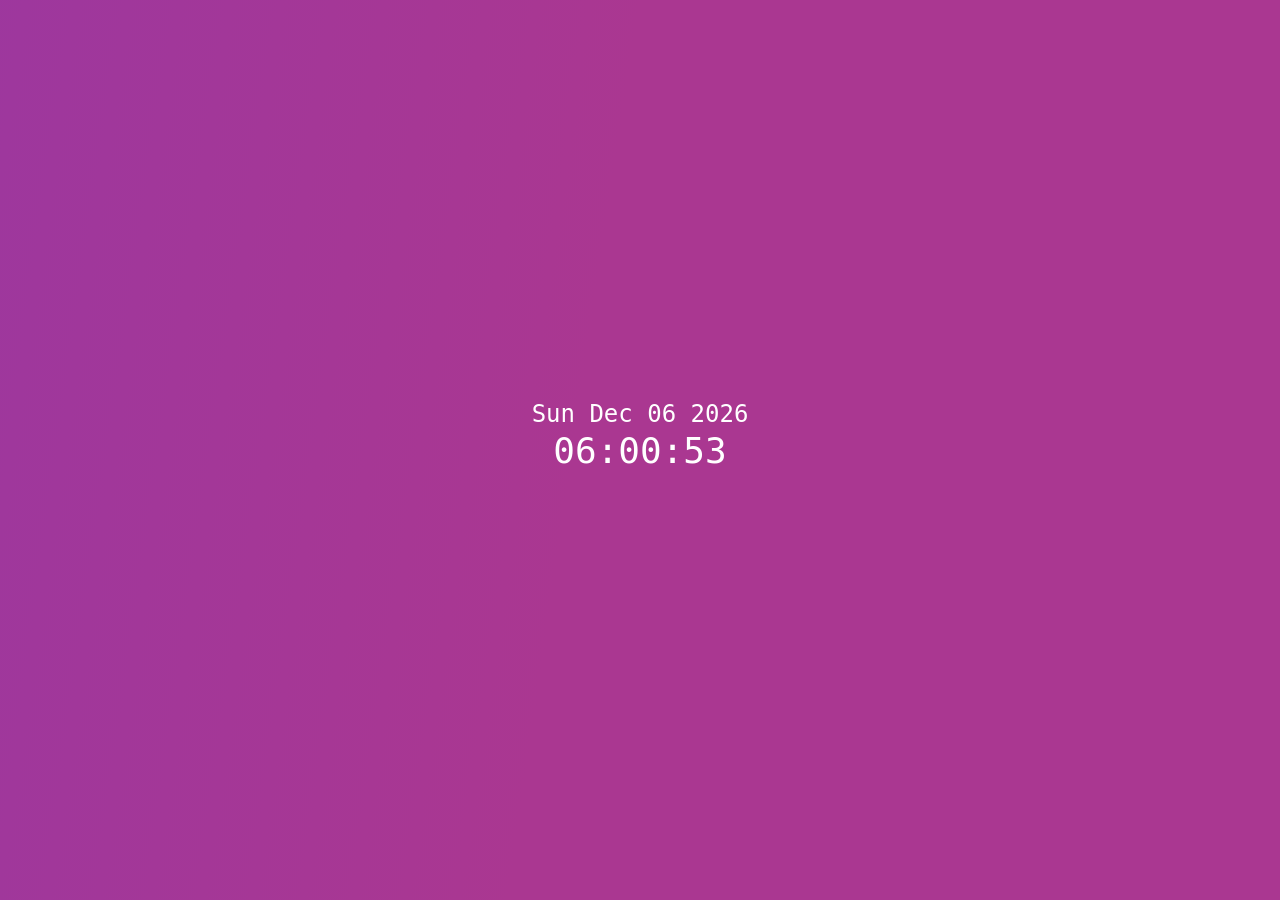
==== screensaver.html @ 20405daf "Code edited; Ported to other IDE." ====
<!DOCTYPE html>
<html lang="en">
<head>
    <meta charset="UTF-8">
    <meta name="viewport" content="width=device-width, initial-scale=1.0">
    <title>Color Gradient Waves</title>
    <style>
        body {
            margin: 0;
            overflow: hidden;
            font-family: Andale Mono, monospace; /* Set font family to Andale Mono */
            text-align: center;
            /* color: #F48800; Set clock color to orange */
            color: white;
            background-color: black; /* Added background color for better visibility */
        }
        canvas {
            display: block;
        }
        #clock {
            position: absolute;
            top: 50%;
            left: 50%;
            transform: translate(-50%, -50%);
            font-size: 36px; /* Increased font size for better visibility */
        }
        #date {
            position: absolute;
            top: calc(50% - 50px); /* Adjust position above the clock */
            left: 50%;
            transform: translateX(-50%);
            font-size: 24px; /* Font size for the date */
        }
    </style>
</head>
<body>
    <div id="date"></div>
    <div id="clock"></div>
    <canvas id="canvas"></canvas>
    <script>
        // Get the clock and date elements
        const clockElement = document.getElementById('clock');
        const dateElement = document.getElementById('date');

        // Function to toggle visibility of clock and date
        function toggleVisibility() {
            const isVisible = clockElement.style.display !== 'none'; // Check current visibility

            // Toggle visibility
            clockElement.style.display = isVisible ? 'none' : 'block';
            dateElement.style.display = isVisible ? 'none' : 'block';
        }

        // Event listener for key press
        document.addEventListener('keydown', function(event) {
            // Check if the pressed key is 'H' or 'h'
            if (event.key.toLowerCase() === 'h') {
                toggleVisibility(); // Toggle visibility when 'H' key is pressed
            }
        });

        // Get the canvas element
        const canvas = document.getElementById('canvas');
        const ctx = canvas.getContext('2d');

        // Set canvas dimensions
        canvas.width = window.innerWidth;
        canvas.height = window.innerHeight;

        const min = 0; // Minimum value (inclusive)
        const max = 255; // Maximum value (inclusive)

        // Define color transition variables
        let red = Math.floor(Math.random() * (max - min + 1)) + min;
        let green = Math.floor(Math.random() * (max - min + 1)) + min;
        let blue = Math.floor(Math.random() * (max - min + 1)) + min;
        let delta = 1; // Change in color value
        let increasing = true; // Direction of color change

        // Render function to draw the gradient
        function render(gradient) {
            // Create a linear gradient
            // const gradient = ctx.createLinearGradient(0, 0, canvas.width, canvas.height);

            // Set color stops with interpolated values
            gradient.addColorStop(0, `rgb(${red}, ${green}, ${blue})`);
            gradient.addColorStop(1, `rgb(${blue}, ${green}, ${red}`);

            // Fill the canvas with the gradient
            ctx.fillStyle = gradient;
            ctx.fillRect(0, 0, canvas.width, canvas.height);
        }
        
        let angle = 0; // Initial angle of the gradient

        // Animation loop
        function animate() {

            // Update color values based on direction
            if (increasing) {
                red -= delta;
                blue += delta;
            } else {
                red += delta;
                blue -= delta;
            }

            // Check if color values reach the limits
            if (red <= 0 && blue >= 255) {
                increasing = false;
            } else if (red >= 255 && blue <= 0) {
                increasing = true;
            }

            angle += 0.005; // Adjust the speed of angle change as desired

            // Calculate the new coordinates based on the angle
            const startX = Math.cos(angle) * canvas.width / 2;
            const startY = Math.sin(angle) * canvas.height / 2;
            const endX = Math.cos(angle + Math.PI) * canvas.width / 2;
            const endY = Math.sin(angle + Math.PI) * canvas.height / 2;

            // Create gradient with updated coordinates
            const gradient = ctx.createLinearGradient(startX, startY, endX, endY);

            // Render the gradient
            render(gradient);

            // Call animate function recursively at 30 fps
            setTimeout(animate, 1000 / 30);
        }

        // Start the animation
        animate();

        // Update clock function
        function updateClock() {
            const now = new Date();
            const hours = String(now.getHours()).padStart(2, '0');
            const minutes = String(now.getMinutes()).padStart(2, '0');
            const seconds = String(now.getSeconds()).padStart(2, '0');
            const clockDisplay = `${hours}:${minutes}:${seconds}`;
            document.getElementById('clock').textContent = clockDisplay;

            // Get the date and weekday
            const dateDisplay = `${now.toDateString()}`;

            // Update the date display
            document.getElementById('date').textContent = dateDisplay;

            setTimeout(updateClock, 1000); // Update every second
        }

        // Start updating the clock
        updateClock();
    </script>
</body>
</html>
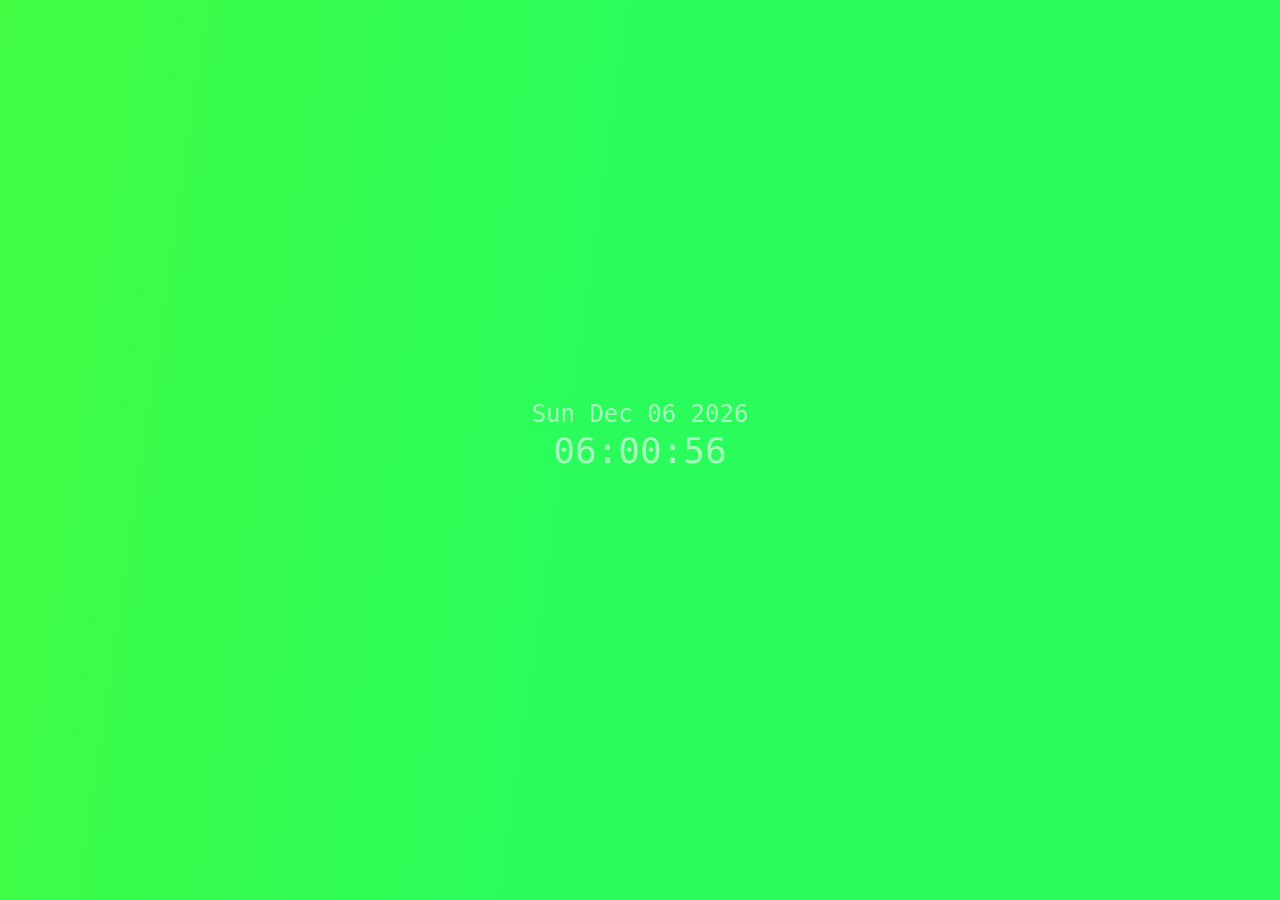
==== commit 58365075: "Inactive cursor hiding made, clock opacancy changed." ====
--- a/screensaver.html
+++ b/screensaver.html
@@ -13,6 +13,7 @@
             /* color: #F48800; Set clock color to orange */
             color: white;
             background-color: black; /* Added background color for better visibility */
+            cursor: none; /* Hide the cursor by default */
         }
         canvas {
             display: block;
@@ -23,6 +24,7 @@
             left: 50%;
             transform: translate(-50%, -50%);
             font-size: 36px; /* Increased font size for better visibility */
+            opacity: 0.6;
         }
         #date {
             position: absolute;
@@ -30,6 +32,7 @@
             left: 50%;
             transform: translateX(-50%);
             font-size: 24px; /* Font size for the date */
+            opacity: 0.6;
         }
     </style>
 </head>
@@ -77,6 +80,32 @@
         let delta = 1; // Change in color value
         let increasing = true; // Direction of color change
 
+        let angle = 0; // Initial angle of the gradient
+        
+        let timeoutId; // Variable to store the timeout ID
+
+        // Function to hide the cursor
+        function hideCursor() {
+            document.body.style.cursor = 'none'; // Hide the cursor
+        }
+
+        // Function to show the cursor
+        function showCursor() {
+            document.body.style.cursor = 'auto'; // Show the cursor
+        }
+
+        // Event listener for mousemove event
+        document.addEventListener('mousemove', function() {
+            // Clear the previous timeout
+            clearTimeout(timeoutId);
+
+            // Show the cursor
+            showCursor();
+
+            // Set a new timeout to hide the cursor after 3 seconds of inactivity
+            timeoutId = setTimeout(hideCursor, 3000);
+        });
+
         // Render function to draw the gradient
         function render(gradient) {
             // Create a linear gradient
@@ -91,8 +120,6 @@
             ctx.fillRect(0, 0, canvas.width, canvas.height);
         }
         
-        let angle = 0; // Initial angle of the gradient
-
         // Animation loop
         function animate() {
 
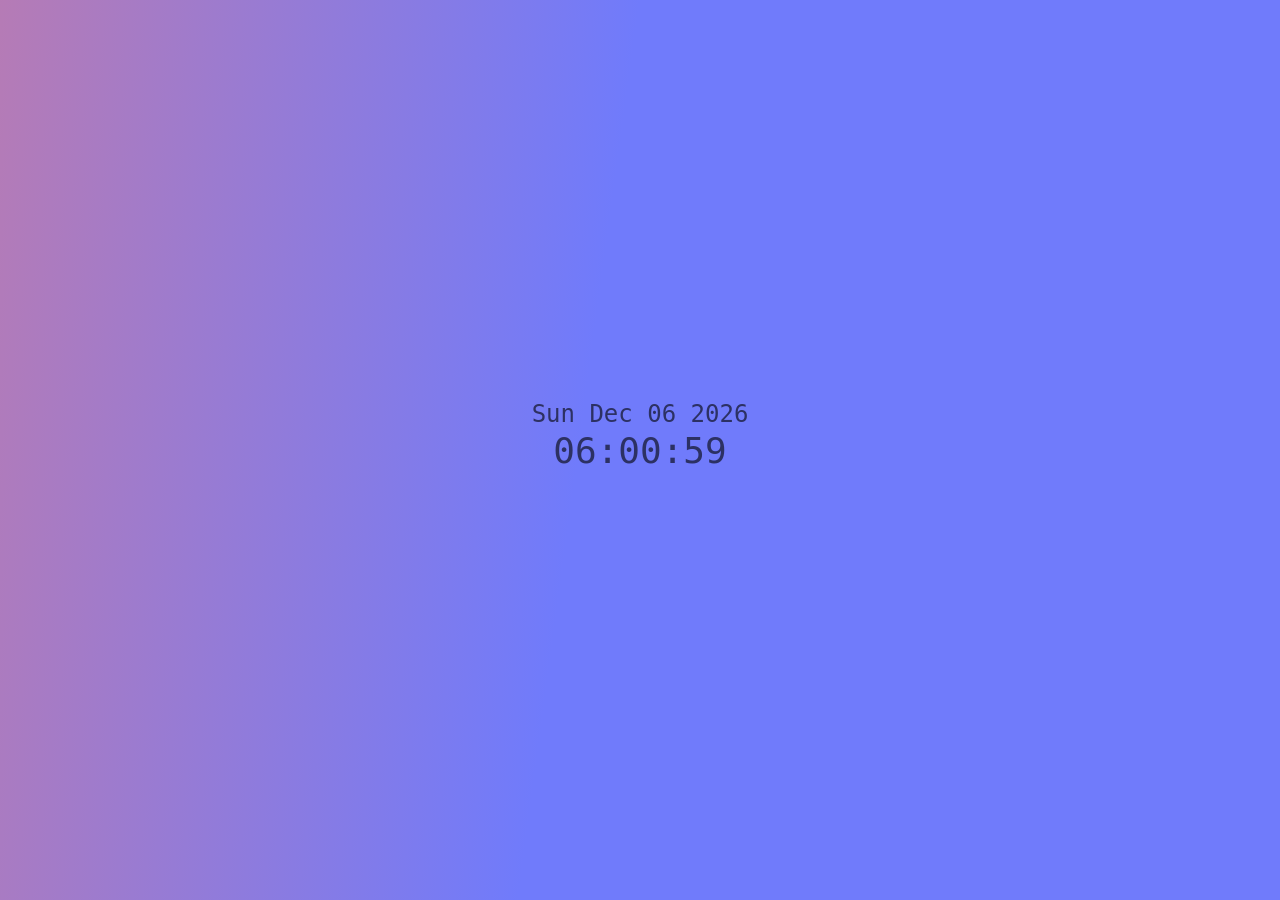
==== commit ad234c1e: "Automatic clock color change made" ====
--- a/screensaver.html
+++ b/screensaver.html
@@ -11,7 +11,7 @@
             font-family: Andale Mono, monospace; /* Set font family to Andale Mono */
             text-align: center;
             /* color: #F48800; Set clock color to orange */
-            color: white;
+            color: black;
             background-color: black; /* Added background color for better visibility */
             cursor: none; /* Hide the cursor by default */
         }
@@ -83,6 +83,11 @@
         let angle = 0; // Initial angle of the gradient
         
         let timeoutId; // Variable to store the timeout ID
+
+        if ([red, green, blue].filter(number => number < 128).length >= 2) {
+            clockElement.style.color = 'white'
+            dateElement.style.color = 'white'
+        }
 
         // Function to hide the cursor
         function hideCursor() {
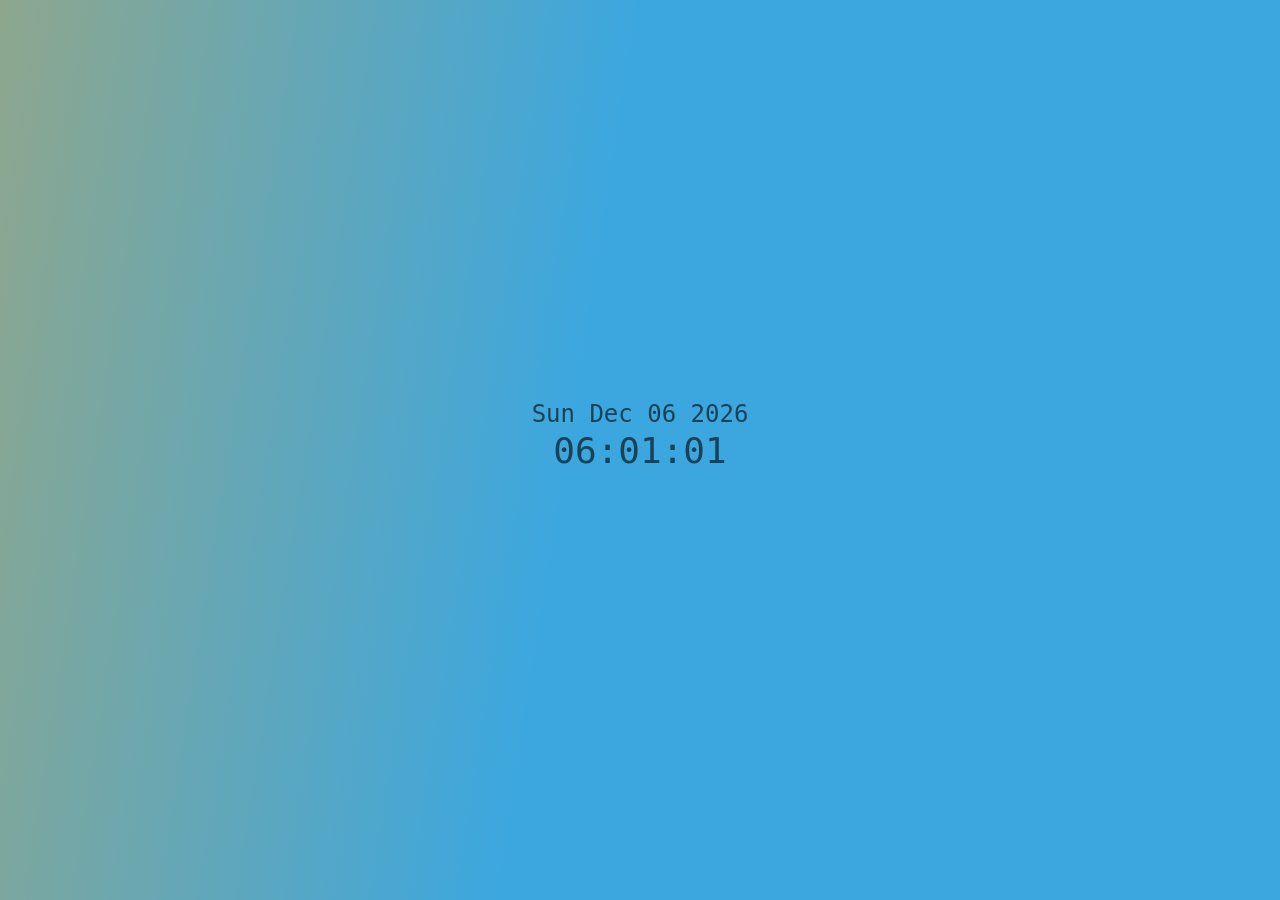
==== commit ce0ce851: "Code split to 3 files (html, css, js)" ====
--- a/screensaver.html
+++ b/screensaver.html
@@ -4,187 +4,12 @@
     <meta charset="UTF-8">
     <meta name="viewport" content="width=device-width, initial-scale=1.0">
     <title>Color Gradient Waves</title>
-    <style>
-        body {
-            margin: 0;
-            overflow: hidden;
-            font-family: Andale Mono, monospace; /* Set font family to Andale Mono */
-            text-align: center;
-            /* color: #F48800; Set clock color to orange */
-            color: black;
-            background-color: black; /* Added background color for better visibility */
-            cursor: none; /* Hide the cursor by default */
-        }
-        canvas {
-            display: block;
-        }
-        #clock {
-            position: absolute;
-            top: 50%;
-            left: 50%;
-            transform: translate(-50%, -50%);
-            font-size: 36px; /* Increased font size for better visibility */
-            opacity: 0.6;
-        }
-        #date {
-            position: absolute;
-            top: calc(50% - 50px); /* Adjust position above the clock */
-            left: 50%;
-            transform: translateX(-50%);
-            font-size: 24px; /* Font size for the date */
-            opacity: 0.6;
-        }
-    </style>
+    <link rel="stylesheet" href="/static/styles.css">
 </head>
 <body>
     <div id="date"></div>
     <div id="clock"></div>
     <canvas id="canvas"></canvas>
-    <script>
-        // Get the clock and date elements
-        const clockElement = document.getElementById('clock');
-        const dateElement = document.getElementById('date');
-
-        // Function to toggle visibility of clock and date
-        function toggleVisibility() {
-            const isVisible = clockElement.style.display !== 'none'; // Check current visibility
-
-            // Toggle visibility
-            clockElement.style.display = isVisible ? 'none' : 'block';
-            dateElement.style.display = isVisible ? 'none' : 'block';
-        }
-
-        // Event listener for key press
-        document.addEventListener('keydown', function(event) {
-            // Check if the pressed key is 'H' or 'h'
-            if (event.key.toLowerCase() === 'h') {
-                toggleVisibility(); // Toggle visibility when 'H' key is pressed
-            }
-        });
-
-        // Get the canvas element
-        const canvas = document.getElementById('canvas');
-        const ctx = canvas.getContext('2d');
-
-        // Set canvas dimensions
-        canvas.width = window.innerWidth;
-        canvas.height = window.innerHeight;
-
-        const min = 0; // Minimum value (inclusive)
-        const max = 255; // Maximum value (inclusive)
-
-        // Define color transition variables
-        let red = Math.floor(Math.random() * (max - min + 1)) + min;
-        let green = Math.floor(Math.random() * (max - min + 1)) + min;
-        let blue = Math.floor(Math.random() * (max - min + 1)) + min;
-        let delta = 1; // Change in color value
-        let increasing = true; // Direction of color change
-
-        let angle = 0; // Initial angle of the gradient
-        
-        let timeoutId; // Variable to store the timeout ID
-
-        if ([red, green, blue].filter(number => number < 128).length >= 2) {
-            clockElement.style.color = 'white'
-            dateElement.style.color = 'white'
-        }
-
-        // Function to hide the cursor
-        function hideCursor() {
-            document.body.style.cursor = 'none'; // Hide the cursor
-        }
-
-        // Function to show the cursor
-        function showCursor() {
-            document.body.style.cursor = 'auto'; // Show the cursor
-        }
-
-        // Event listener for mousemove event
-        document.addEventListener('mousemove', function() {
-            // Clear the previous timeout
-            clearTimeout(timeoutId);
-
-            // Show the cursor
-            showCursor();
-
-            // Set a new timeout to hide the cursor after 3 seconds of inactivity
-            timeoutId = setTimeout(hideCursor, 3000);
-        });
-
-        // Render function to draw the gradient
-        function render(gradient) {
-            // Create a linear gradient
-            // const gradient = ctx.createLinearGradient(0, 0, canvas.width, canvas.height);
-
-            // Set color stops with interpolated values
-            gradient.addColorStop(0, `rgb(${red}, ${green}, ${blue})`);
-            gradient.addColorStop(1, `rgb(${blue}, ${green}, ${red}`);
-
-            // Fill the canvas with the gradient
-            ctx.fillStyle = gradient;
-            ctx.fillRect(0, 0, canvas.width, canvas.height);
-        }
-        
-        // Animation loop
-        function animate() {
-
-            // Update color values based on direction
-            if (increasing) {
-                red -= delta;
-                blue += delta;
-            } else {
-                red += delta;
-                blue -= delta;
-            }
-
-            // Check if color values reach the limits
-            if (red <= 0 && blue >= 255) {
-                increasing = false;
-            } else if (red >= 255 && blue <= 0) {
-                increasing = true;
-            }
-
-            angle += 0.005; // Adjust the speed of angle change as desired
-
-            // Calculate the new coordinates based on the angle
-            const startX = Math.cos(angle) * canvas.width / 2;
-            const startY = Math.sin(angle) * canvas.height / 2;
-            const endX = Math.cos(angle + Math.PI) * canvas.width / 2;
-            const endY = Math.sin(angle + Math.PI) * canvas.height / 2;
-
-            // Create gradient with updated coordinates
-            const gradient = ctx.createLinearGradient(startX, startY, endX, endY);
-
-            // Render the gradient
-            render(gradient);
-
-            // Call animate function recursively at 30 fps
-            setTimeout(animate, 1000 / 30);
-        }
-
-        // Start the animation
-        animate();
-
-        // Update clock function
-        function updateClock() {
-            const now = new Date();
-            const hours = String(now.getHours()).padStart(2, '0');
-            const minutes = String(now.getMinutes()).padStart(2, '0');
-            const seconds = String(now.getSeconds()).padStart(2, '0');
-            const clockDisplay = `${hours}:${minutes}:${seconds}`;
-            document.getElementById('clock').textContent = clockDisplay;
-
-            // Get the date and weekday
-            const dateDisplay = `${now.toDateString()}`;
-
-            // Update the date display
-            document.getElementById('date').textContent = dateDisplay;
-
-            setTimeout(updateClock, 1000); // Update every second
-        }
-
-        // Start updating the clock
-        updateClock();
-    </script>
+    <script src='/static/script.js'></script>
 </body>
 </html>
--- a/static/styles.css
+++ b/static/styles.css
@@ -0,0 +1,29 @@
+body {
+    margin: 0;
+    overflow: hidden;
+    font-family: Andale Mono, monospace; /* Set font family to Andale Mono */
+    text-align: center;
+    /* color: #F48800; Set clock color to orange */
+    color: black;
+    background-color: black; /* Added background color for better visibility */
+    cursor: none; /* Hide the cursor by default */
+}
+canvas {
+    display: block;
+}
+#clock {
+    position: absolute;
+    top: 50%;
+    left: 50%;
+    transform: translate(-50%, -50%);
+    font-size: 36px; /* Increased font size for better visibility */
+    opacity: 0.6;
+}
+#date {
+    position: absolute;
+    top: calc(50% - 50px); /* Adjust position above the clock */
+    left: 50%;
+    transform: translateX(-50%);
+    font-size: 24px; /* Font size for the date */
+    opacity: 0.6;
+}
